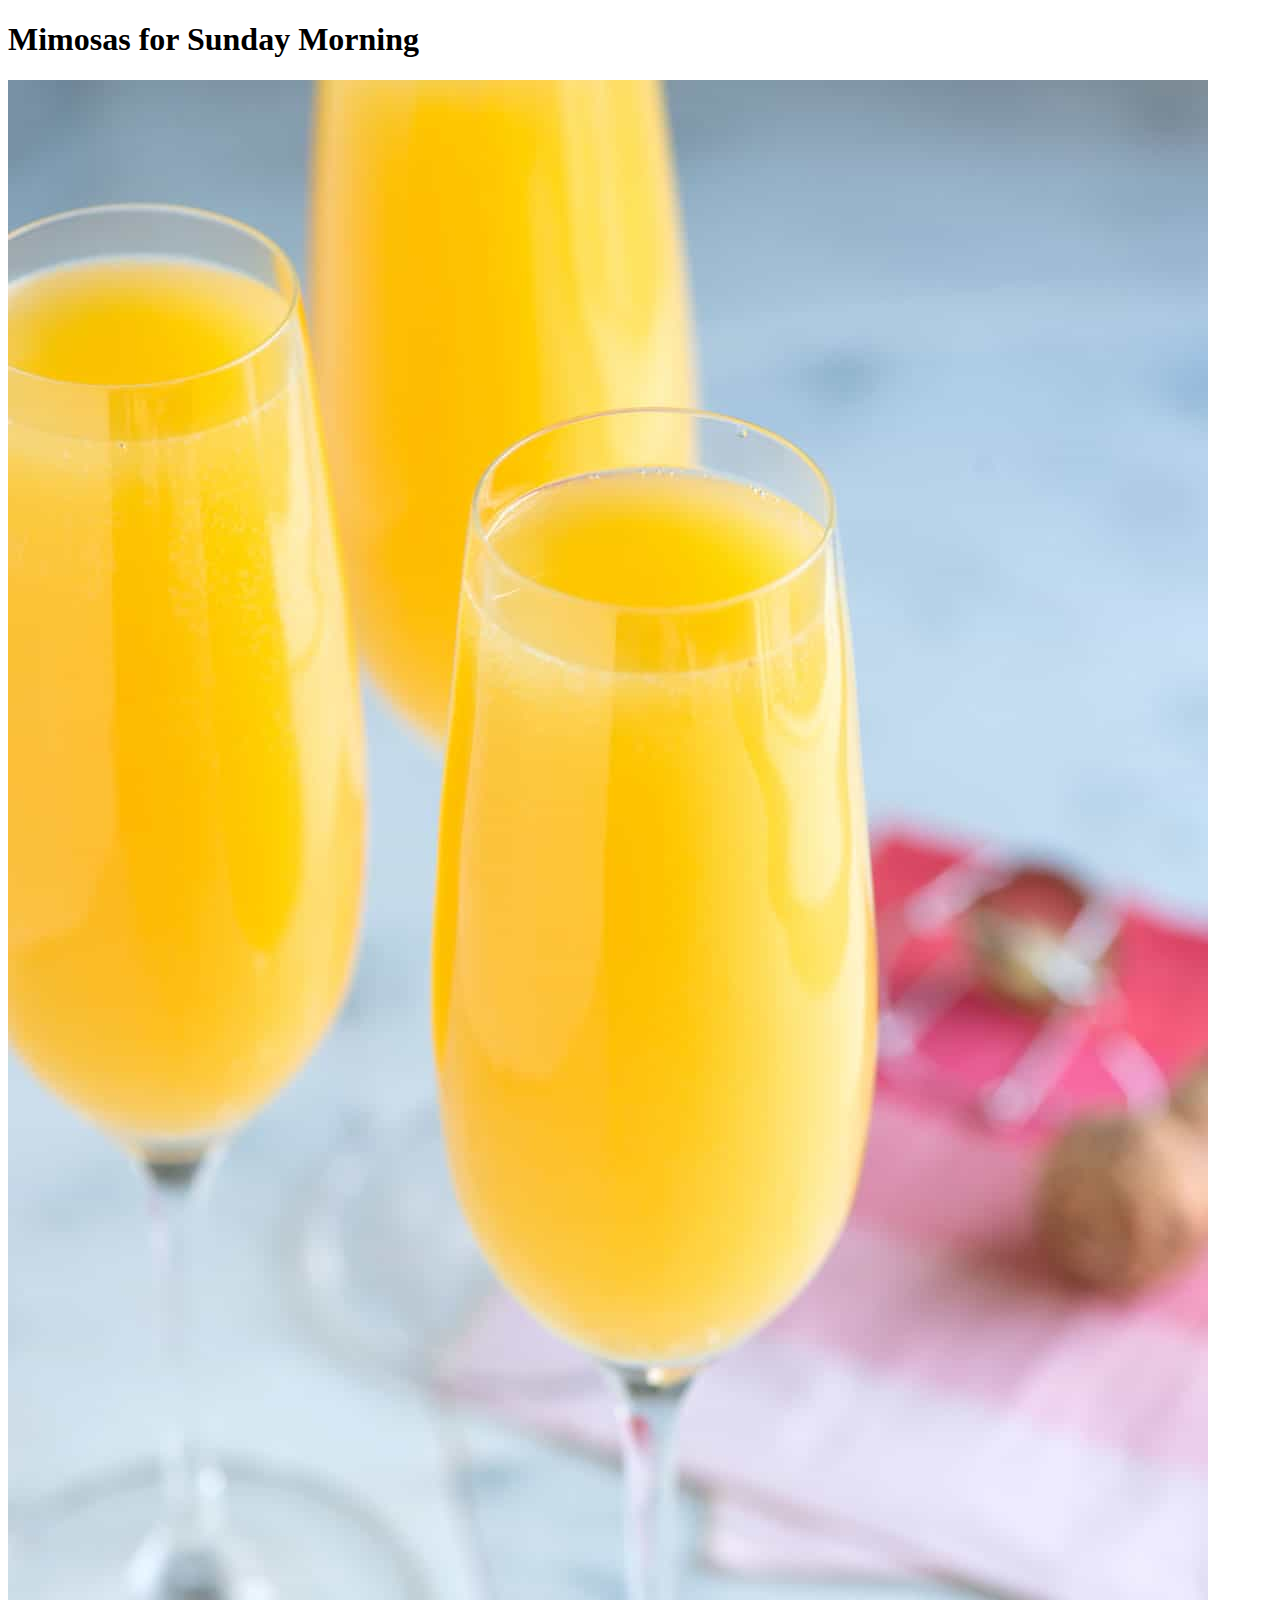
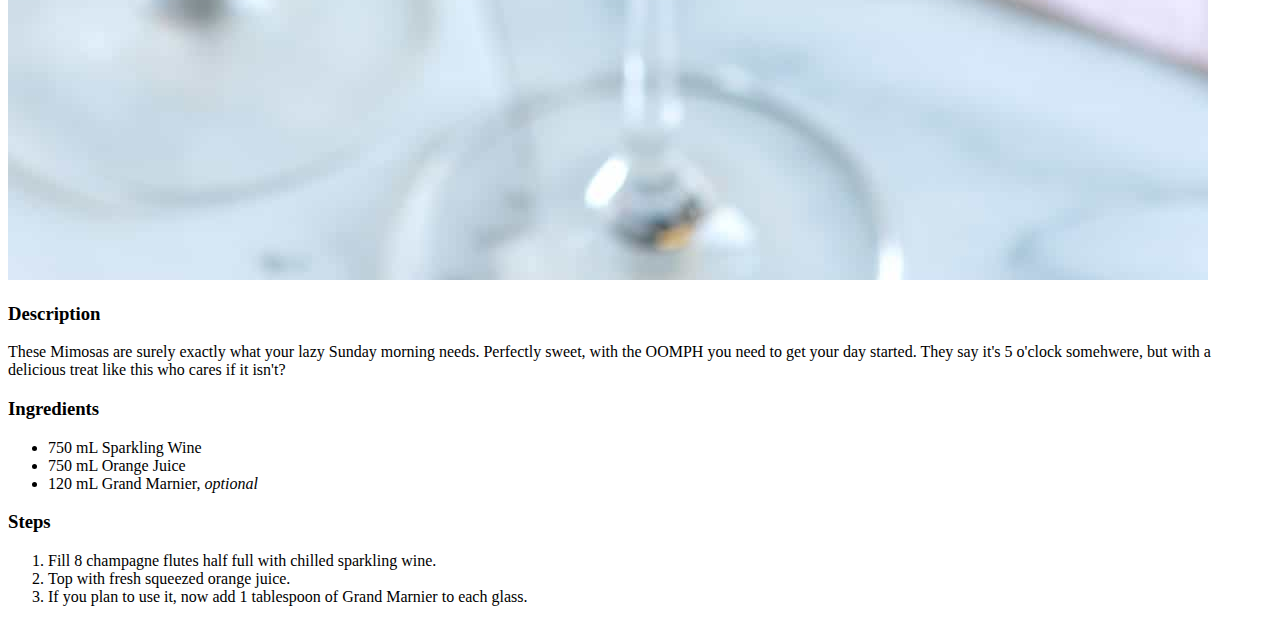
==== recipes/mimosas.html @ e2d3c630 "Add Mimosa recipe and update index with link" ====
<!DOCTYPE html>
<html lang="en">
<head>
    <meta charset="UTF-8">
    <meta http-equiv="X-UA-Compatible" content="IE=edge">
    <meta name="viewport" content="width=device-width, initial-scale=1.0">
    <title>Mimosa Recipe</title>
</head>
<body>
    <h1>Mimosas for Sunday Morning</h1>
    <img src="./images/mimosas.jpg" alt="3 mimosas">
    <h3>Description</h3>
    <p>These Mimosas are surely exactly what your lazy Sunday morning needs. Perfectly sweet, with the OOMPH you need to get your day started. They say it's 5 o'clock somehwere, but with a delicious treat like this who cares if it isn't?</p>
    <h3>Ingredients</h3>
    <ul>
        <li>750 mL Sparkling Wine</li>
        <li>750 mL Orange Juice</li>
        <li>120 mL Grand Marnier, <i>optional</i></li>
    </ul>
    <h3>Steps</h3>
    <ol>
        <li>Fill 8 champagne flutes half full with chilled sparkling wine.</li>
        <li>Top with fresh squeezed orange juice.</li>
        <li>If you plan to use it, now add 1 tablespoon of Grand Marnier to each glass.</li>
    </ol>
</body>
</html>
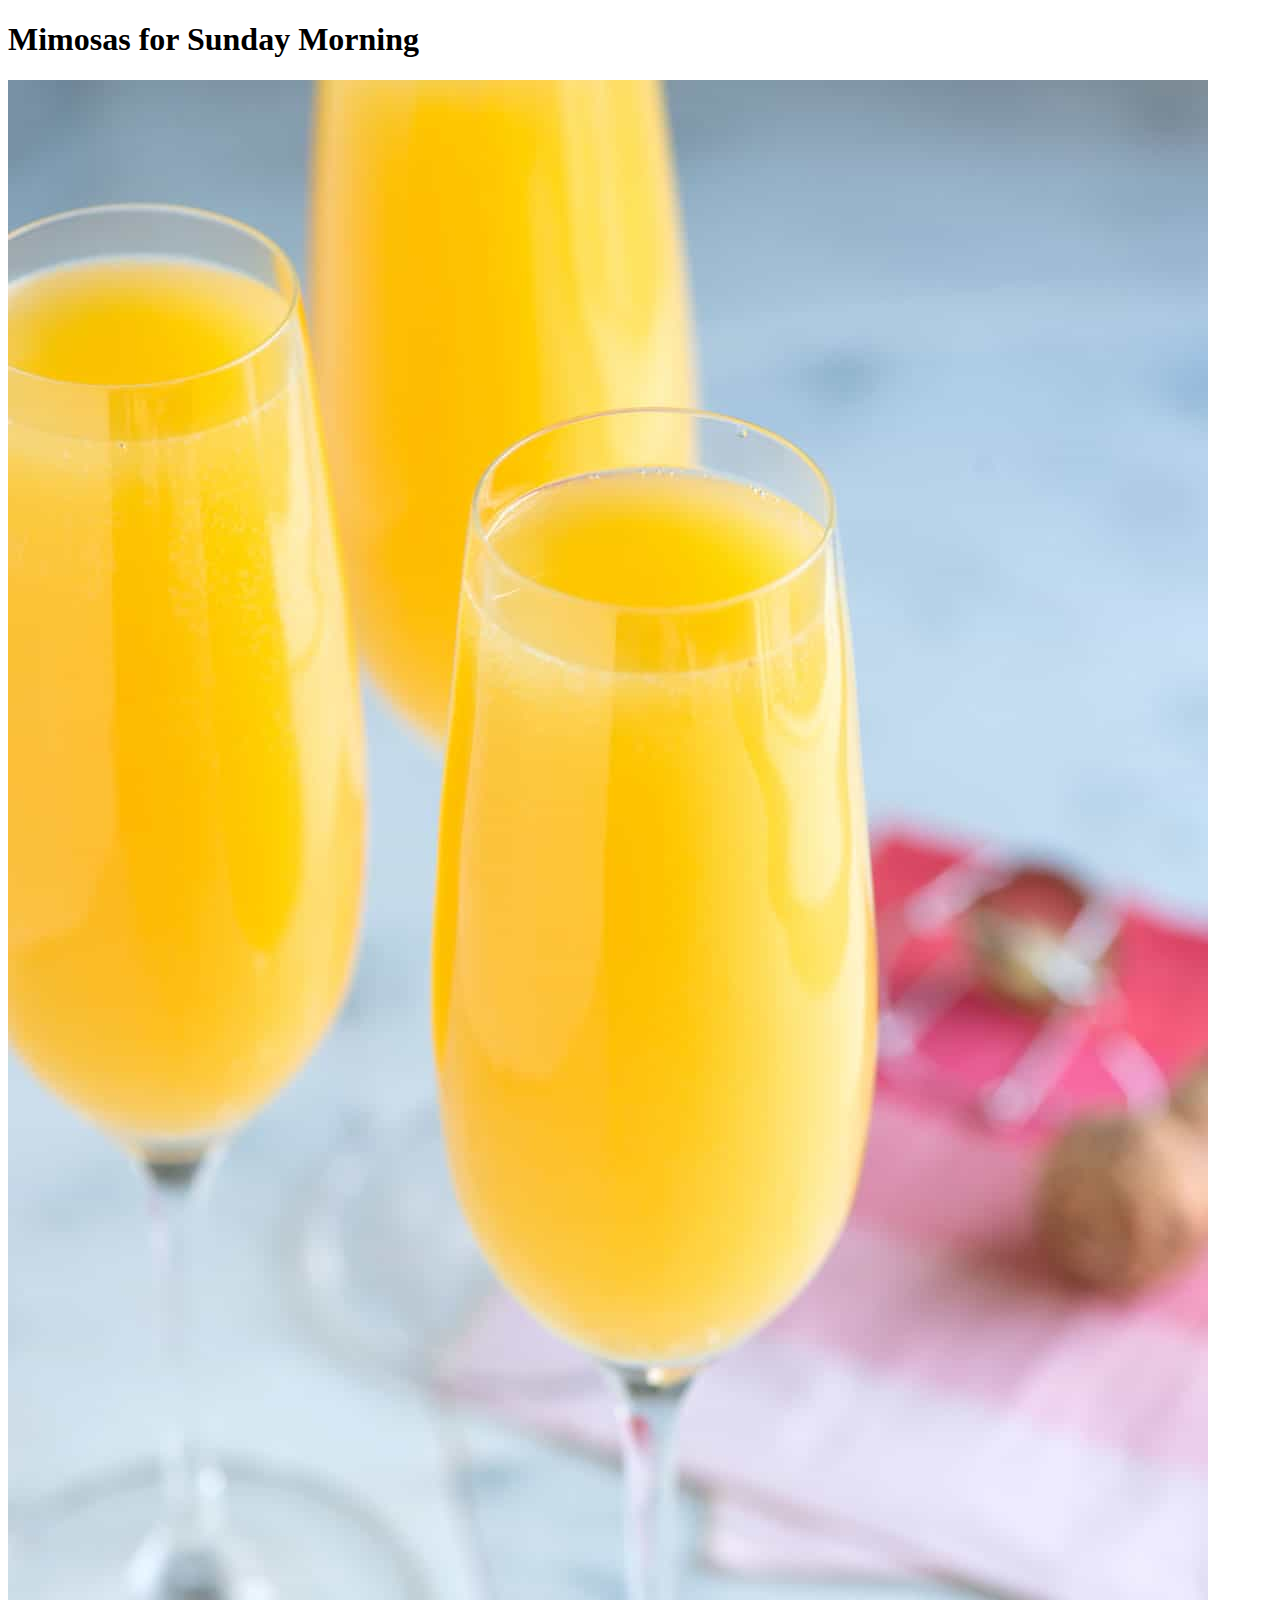
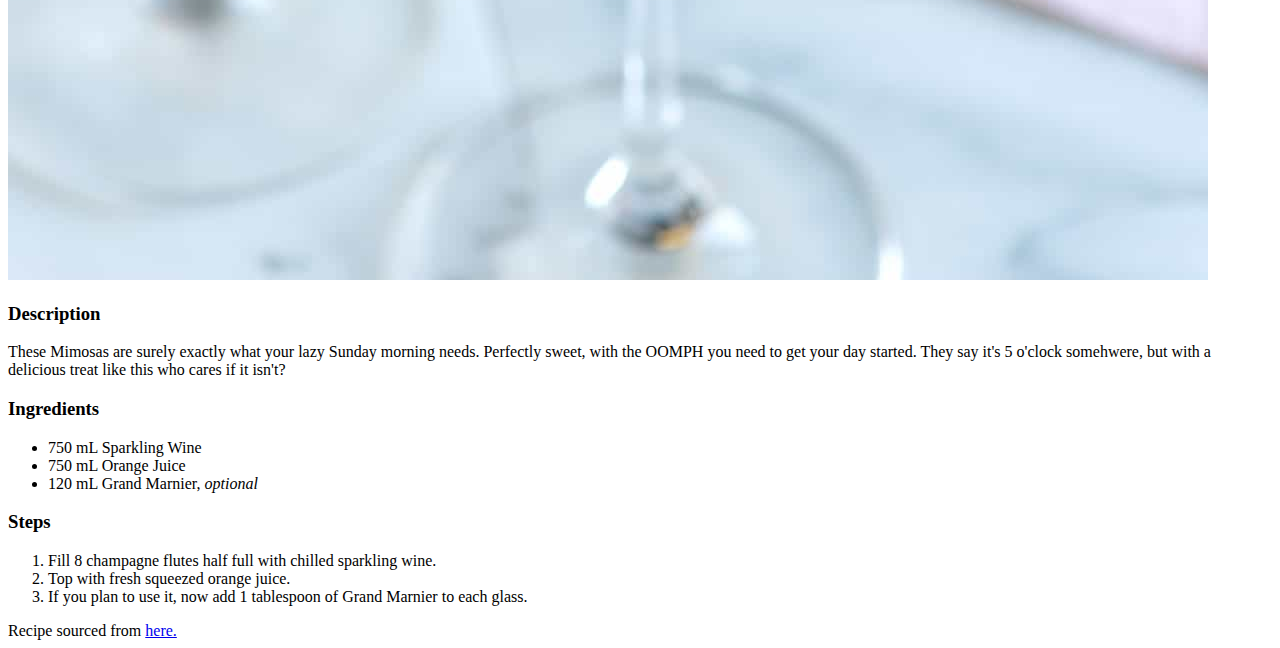
==== commit d418e1b9: "Add root beer float recipe, fix typos, add sources" ====
--- a/recipes/mimosas.html
+++ b/recipes/mimosas.html
@@ -23,5 +23,6 @@
         <li>Top with fresh squeezed orange juice.</li>
         <li>If you plan to use it, now add 1 tablespoon of Grand Marnier to each glass.</li>
     </ol>
+    <aside>Recipe sourced from <a href="https://www.inspiredtaste.net/19516/mimosa-recipe/">here.</a></aside>
 </body>
 </html>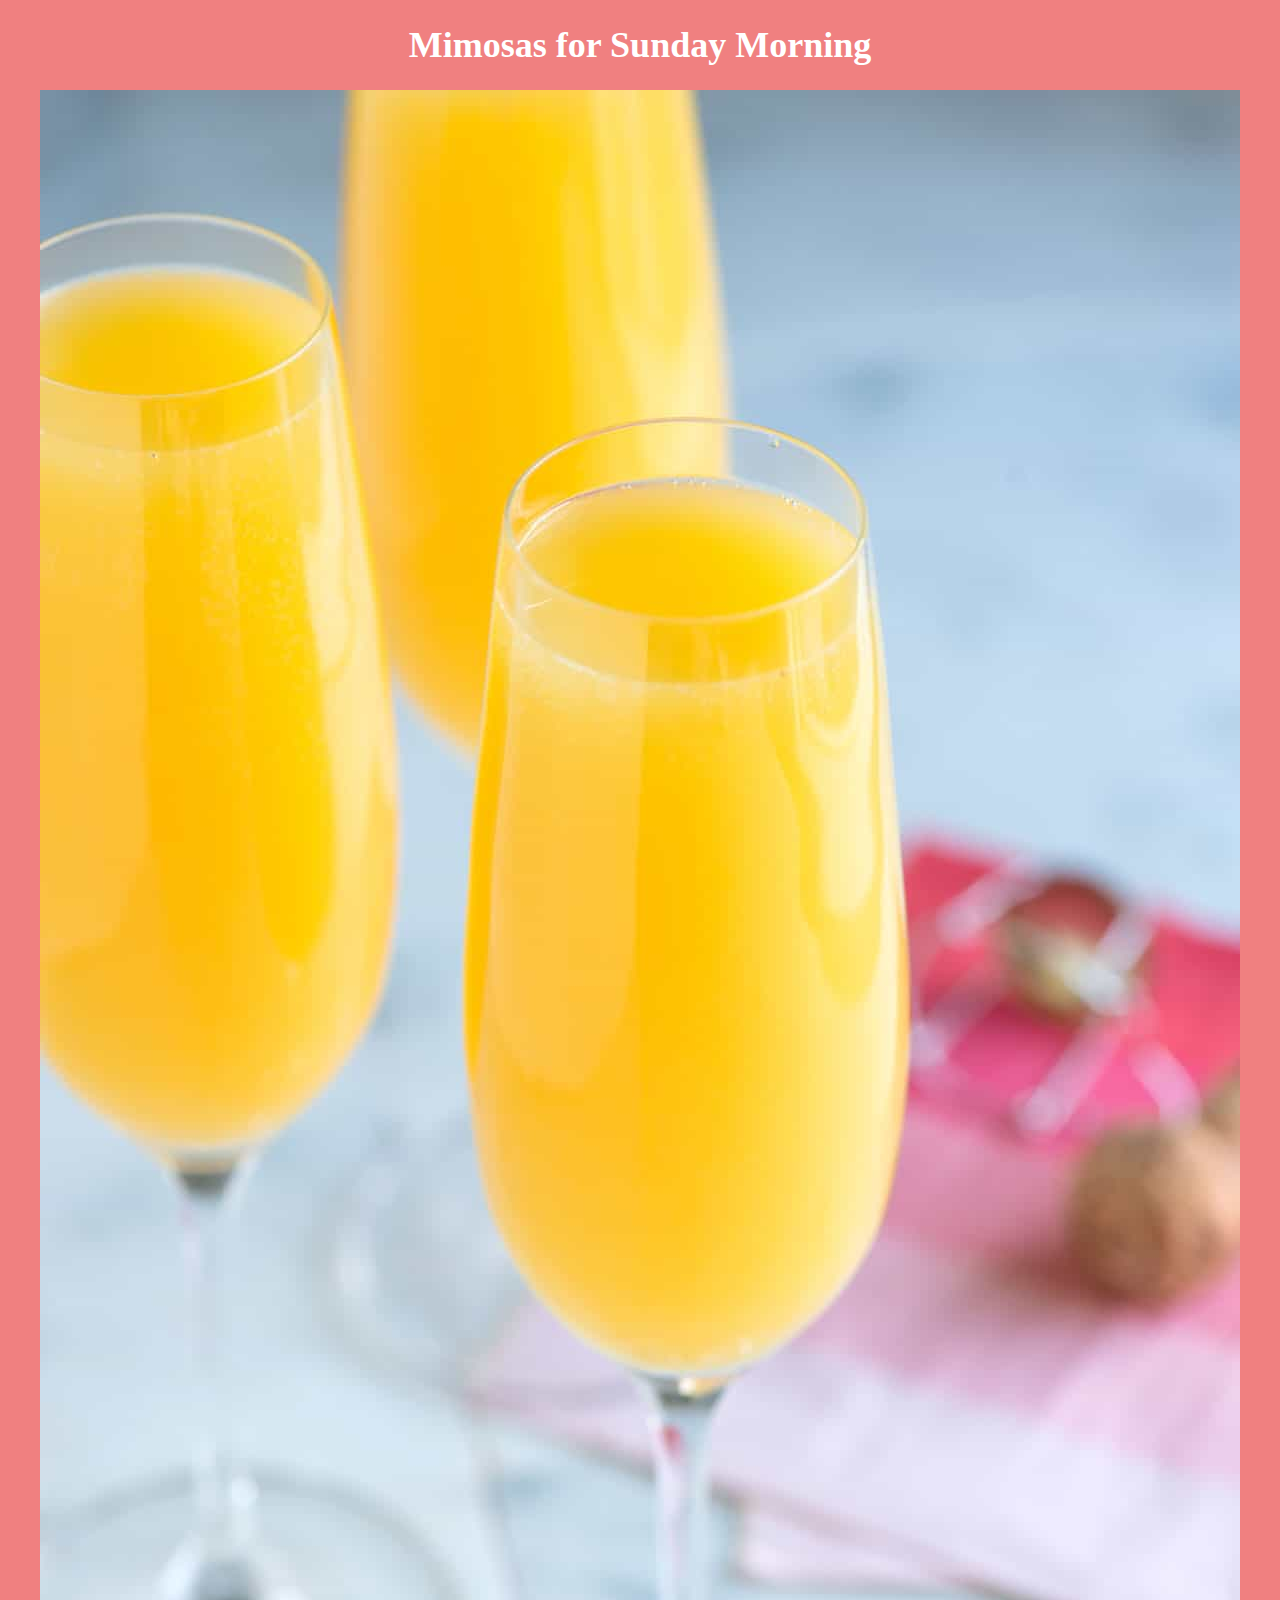
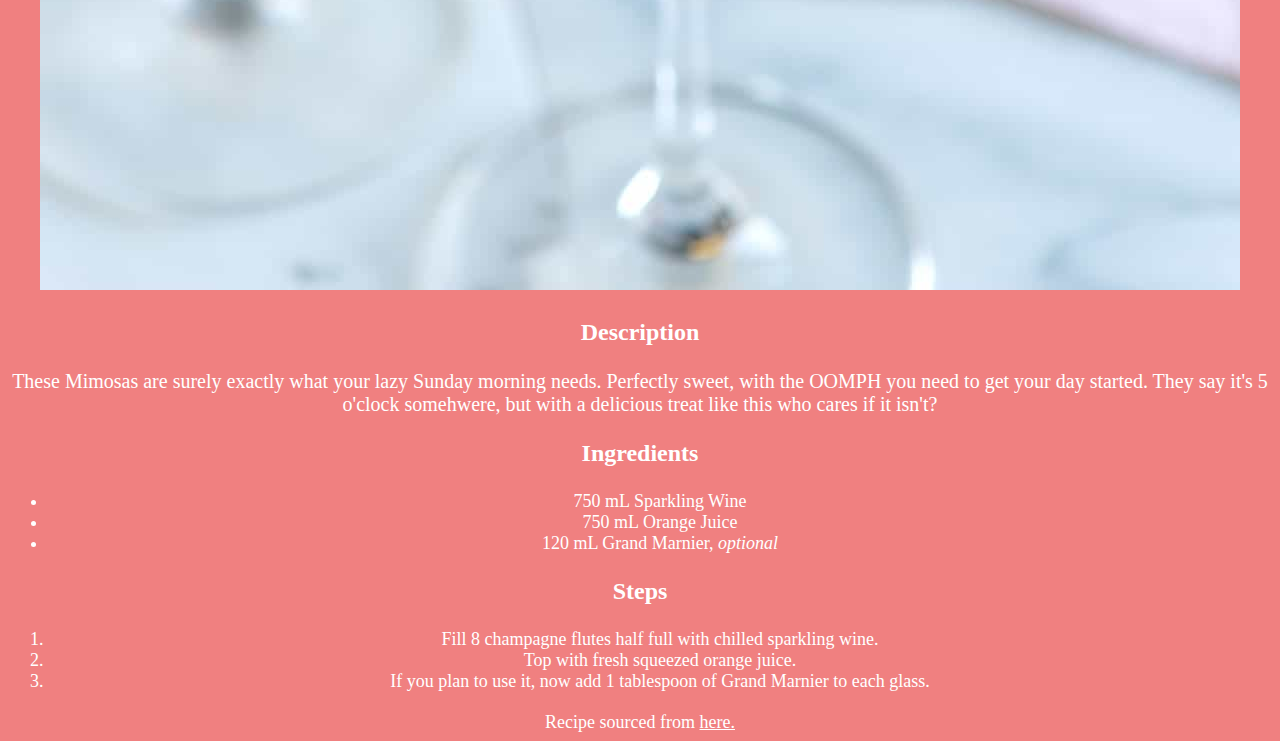
==== commit e720fb7d: "Add practice stylings to all parts of recipes page" ====
--- a/recipes/mimosas.html
+++ b/recipes/mimosas.html
@@ -5,6 +5,7 @@
     <meta http-equiv="X-UA-Compatible" content="IE=edge">
     <meta name="viewport" content="width=device-width, initial-scale=1.0">
     <title>Mimosa Recipe</title>
+    <link rel="stylesheet" href="../style.css">
 </head>
 <body>
     <h1>Mimosas for Sunday Morning</h1>
--- a/style.css
+++ b/style.css
@@ -0,0 +1,20 @@
+/* page styling */
+* {
+    font-family: 'Times New Roman', Times, serif;
+    font-size: 18px;
+    color: white;
+    text-align: center;
+    background: lightcoral;
+}
+h1 {
+    font-size: 36px;
+    font-weight: 700;
+}
+h3 {
+    font-size: 24px;
+    font-weight: 700;
+}
+p, ul, ol {
+    font-size: 20px;
+}
+
